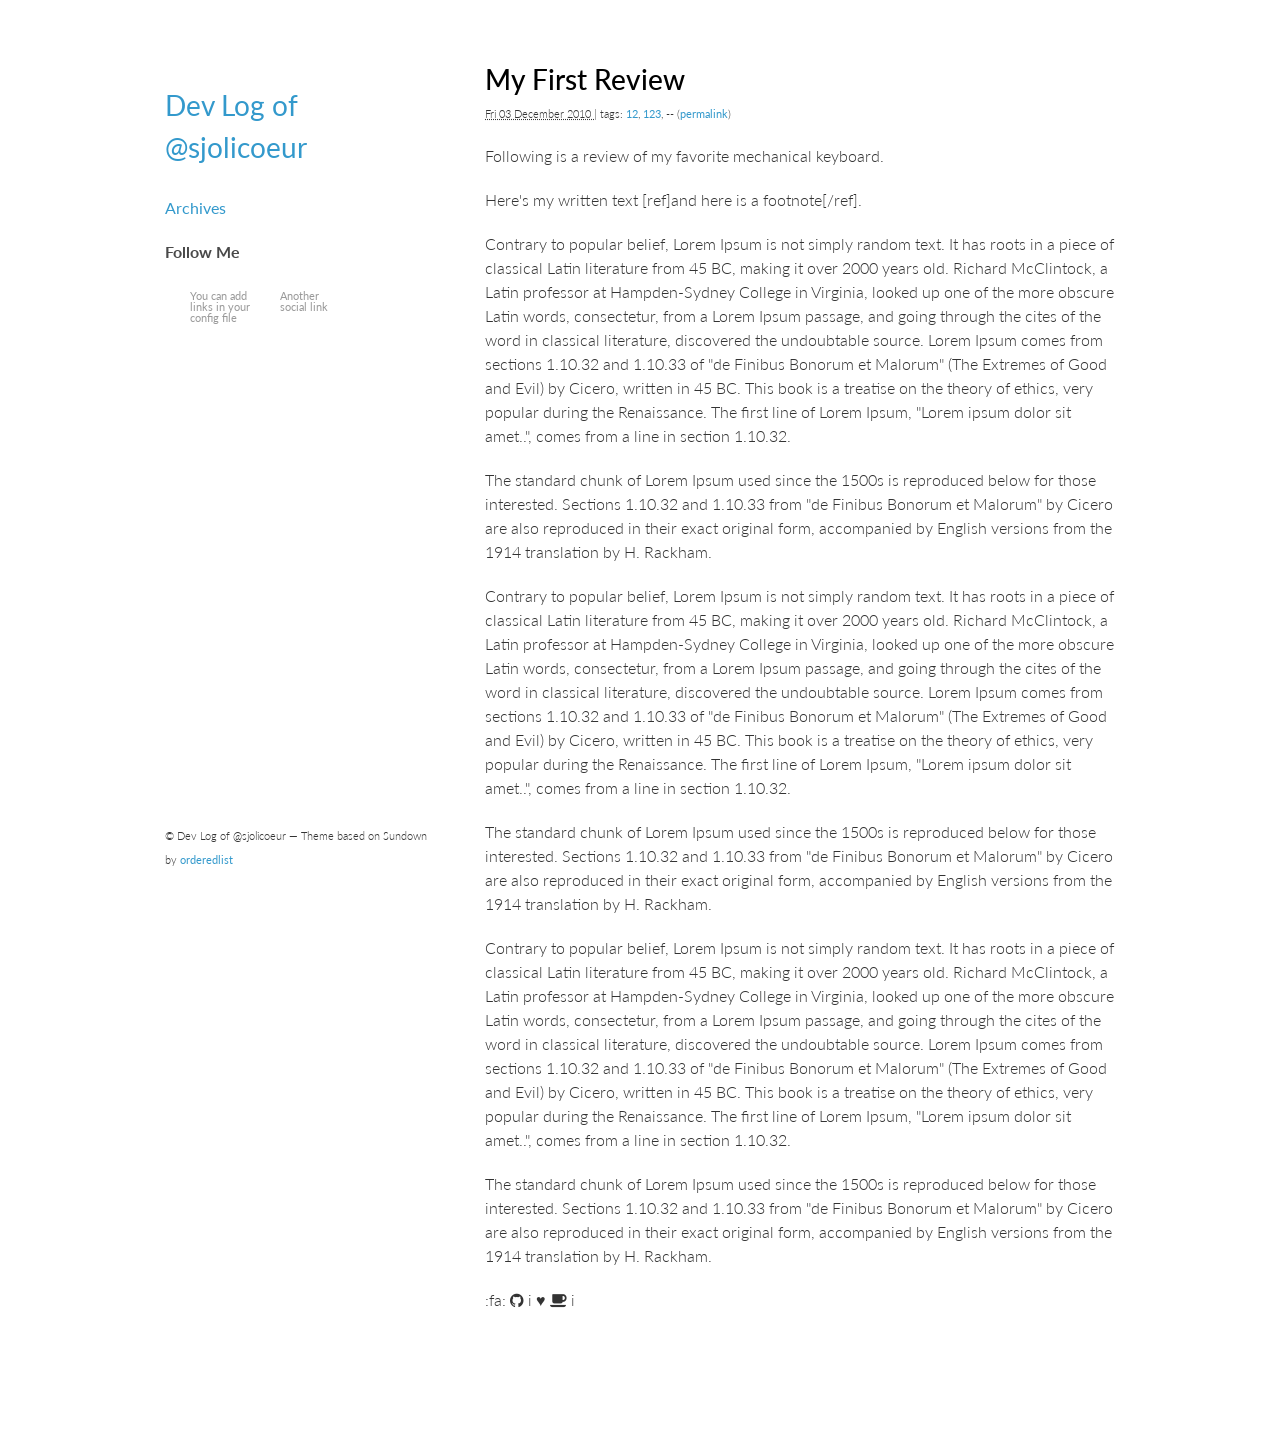
==== my-first-review.html @ 19c5ce72 "Generate Pelican site" ====
<!doctype html>
<html lang="en">
  <head>
    <meta charset="utf-8">
    <meta http-equiv="X-UA-Compatible" content="chrome=1">
    <title>My First ReviewDev Log of @sjolicoeur</title>

    <link rel="stylesheet" href="/theme/css/main.css">
    <link rel="stylesheet" href="/theme/css/pygment_trac.css">
    <meta name="viewport" content="width=device-width, initial-scale=1, user-scalable=no">
    <!--[if lt IE 9]>
    <script src="//html5shiv.googlecode.com/svn/trunk/html5.js"></script>
    <![endif]-->
  </head>
  <body>
    <div class="wrapper">
      <header>
        <div><img src="" class="grv-img"/></div>
        <div class="title"><a href="/">Dev Log of @sjolicoeur </a></div>
        <div class="sub-title"></div>

<p>
  <div class="view"><a href="/archives.html">Archives</a></div>
</p>

<!-- Social links -->
<div class="social">
<h4>Follow Me</h4>
<ul>
    <li><a href="#">You can add links in your config file</a></li>
    <li><a href="#">Another social link</a></li>
</ul>
</div>

      </header>
      <section>
<section id="content" class="body">
  <article>
      <div class="article-title">
        My First Review
      </div>

    <div class="entry-content">
<p>
<small>
<abbr class="published" title="2010-12-03T10:20:00+01:00">
  Fri 03 December 2010
</abbr> | 
  tags: 
    <a href="/tag/12.html">12</a>, 
    <a href="/tag/123.html">123</a>, 
 -- (<a href="/my-first-review.html" rel="bookmark">permalink</a>)
</small>
</p>      <p>Following is a review of my favorite mechanical keyboard. </p>
<p>Here's my written text [ref]and here is a footnote[/ref].</p>
<p>Contrary to popular belief, Lorem Ipsum is not simply random text. It has roots in a piece of classical Latin literature from 45 BC, making it over 2000 years old. Richard McClintock, a Latin professor at Hampden-Sydney College in Virginia, looked up one of the more obscure Latin words, consectetur, from a Lorem Ipsum passage, and going through the cites of the word in classical literature, discovered the undoubtable source. Lorem Ipsum comes from sections 1.10.32 and 1.10.33 of "de Finibus Bonorum et Malorum" (The Extremes of Good and Evil) by Cicero, written in 45 BC. This book is a treatise on the theory of ethics, very popular during the Renaissance. The first line of Lorem Ipsum, "Lorem ipsum dolor sit amet..", comes from a line in section 1.10.32.</p>
<p>The standard chunk of Lorem Ipsum used since the 1500s is reproduced below for those interested. Sections 1.10.32 and 1.10.33 from "de Finibus Bonorum et Malorum" by Cicero are also reproduced in their exact original form, accompanied by English versions from the 1914 translation by H. Rackham.</p>
<p>Contrary to popular belief, Lorem Ipsum is not simply random text. It has roots in a piece of classical Latin literature from 45 BC, making it over 2000 years old. Richard McClintock, a Latin professor at Hampden-Sydney College in Virginia, looked up one of the more obscure Latin words, consectetur, from a Lorem Ipsum passage, and going through the cites of the word in classical literature, discovered the undoubtable source. Lorem Ipsum comes from sections 1.10.32 and 1.10.33 of "de Finibus Bonorum et Malorum" (The Extremes of Good and Evil) by Cicero, written in 45 BC. This book is a treatise on the theory of ethics, very popular during the Renaissance. The first line of Lorem Ipsum, "Lorem ipsum dolor sit amet..", comes from a line in section 1.10.32.</p>
<p>The standard chunk of Lorem Ipsum used since the 1500s is reproduced below for those interested. Sections 1.10.32 and 1.10.33 from "de Finibus Bonorum et Malorum" by Cicero are also reproduced in their exact original form, accompanied by English versions from the 1914 translation by H. Rackham.</p>
<p>Contrary to popular belief, Lorem Ipsum is not simply random text. It has roots in a piece of classical Latin literature from 45 BC, making it over 2000 years old. Richard McClintock, a Latin professor at Hampden-Sydney College in Virginia, looked up one of the more obscure Latin words, consectetur, from a Lorem Ipsum passage, and going through the cites of the word in classical literature, discovered the undoubtable source. Lorem Ipsum comes from sections 1.10.32 and 1.10.33 of "de Finibus Bonorum et Malorum" (The Extremes of Good and Evil) by Cicero, written in 45 BC. This book is a treatise on the theory of ethics, very popular during the Renaissance. The first line of Lorem Ipsum, "Lorem ipsum dolor sit amet..", comes from a line in section 1.10.32.</p>
<p>The standard chunk of Lorem Ipsum used since the 1500s is reproduced below for those interested. Sections 1.10.32 and 1.10.33 from "de Finibus Bonorum et Malorum" by Cicero are also reproduced in their exact original form, accompanied by English versions from the 1914 translation by H. Rackham.</p>
<p>:fa: <i class="fa fa-github"></i>
i ♥ <i class="fa fa-coffee"></i> i</p>
    </div><!-- /.entry-content -->
  </article>
</section>
      </section>
      <footer>
        <p><small>&copy; Dev Log of @sjolicoeur &mdash; Theme based on Sundown by <a href="https://github.com/orderedlist">orderedlist</a></small></p>
      </footer>
    </div>
    <!-- Scale fix -->
    <script>
      var metas = document.getElementsByTagName('meta');
      var i;
      
      if (navigator.userAgent.match(/iPhone/i)) {
        for (i=0; i<metas.length; i++) {
          if (metas[i].name == "viewport") {
            metas[i].content = "width=device-width, minimum-scale=1.0, maximum-scale=1.0";
          }
        }
      
        document.addEventListener("gesturestart", gestureStart, false);
      }

      function gestureStart() {
        for (i=0; i<metas.length; i++) {
          if (metas[i].name == "viewport") {
            metas[i].content = "width=device-width, minimum-scale=0.25, maximum-scale=1.6";
          }
        }
      }
    </script>
  </body>
</html>
---- theme/css/main.css ----
@import url('font-awesome.css');
@import url(https://fonts.googleapis.com/css?family=Lato:300italic,700italic,300,700);

body {
  padding:50px;
  font:16px/1.5 Lato, "Helvetica Neue", Helvetica, Arial, sans-serif;
  // color:#777;
  color: #333;
  font-weight:300;
}

.grv-img {
  border-radius: 50%;
  -moz-border-radius: 50%;
  -webkit-border-radius: 50%;
  margin-right: auto;
  margin-left: auto;
}

h1, h2, h3, h4, h5, h6 {
  color:#222;
  margin:0 0 20px;
}
p, ul, ol, table, pre, dl {
  margin:0 0 20px;
}

h1, h2, h3 {
  line-height:1.1;
}

h1 {
  font-size:28px;
  font-weight: bold;
}

h2 {
  color:#393939;
}

h3, h4, h5, h6 {
  color:#494949;
  font-weight: bold;
}

a {
  color:#39c;
  font-weight:400;
  text-decoration:none;
}

a small {
  font-size:11px;
  color:#777;
  margin-top:-0.6em;
  display:block;
}

.wrapper {
  width:950px;
  margin:0 auto;
}

blockquote {
  border-left:1px solid #e5e5e5;
  margin:0;
  padding:0 0 0 20px;
  font-style:italic;
}

code, pre {
  font-family:Monaco, Bitstream Vera Sans Mono, Lucida Console, Terminal;
  color:#333;
  font-size:12px;
}

pre {
  padding:8px 15px;
  background: #f8f8f8;  
  border-radius:5px;
  border:1px solid #e5e5e5;
  overflow-x: auto;
}

table {
  width:100%;
  border-collapse:collapse;
}

th, td {
  text-align:left;
  padding:5px 10px;
  border-bottom:1px solid #e5e5e5;
}

dt {
  color:#444;
  font-weight:700;
}

th {
  color:#444;
}

img {
  max-width:100%;
}

header {
  width:270px;
  float:left;
  position:fixed;
}

header ul {
  list-style:none;
  height:30px;
  padding:0;
  width:270px;
}

header li {
  width:90px;
  float:left;
  height:30px;
}

header ul a {
  line-height:1;
  font-size:11px;
  color:#999;
  display:block;
  padding-top:6px;
  height:30px;
}

strong {
  color:#222;
  font-weight:700;
}

header .title {
  font-size: 28px;
  padding-top: 2px;
  padding-bottom: 8px;
}

div[class='social'] a {
		background-repeat: no-repeat;
		background-position: 3px 6px;
		padding-left: 25px;
	}

/* Icons */
.social a[href*='about.me'] {background-image: url('../images/icons/aboutme.png');}
.social a[href*='bitbucket.org'] {background-image: url('../images/icons/bitbucket.png');}
.social a[href*='delicious.com'] {background-image: url('../images/icons/delicious.png');}
.social a[href*='digg.com'] {background-image: url('../images/icons/digg.png');}
.social a[href*='facebook.com'] {background-image: url('../images/icons/facebook.png');}
.social a[href*='gitorious.org'] {background-image: url('../images/icons/gitorious.png');}
.social a[href*='github.com'],
.social a[href*='git.io'] {background-image: url('../images/icons/github.png');}
.social a[href*='gittip.com'] {background-image: url('../images/icons/gittip.png');}
.social a[href*='plus.google.com'] {background-image: url('../images/icons/google-plus.png');}
.social a[href*='google.com/\+'] {background-image: url('../images/icons/google-plus.png');}
.social a[href*='groups.google.com'] {background-image: url('../images/icons/google-groups.png');}
.social a[href*='news.ycombinator.com'],
.social a[href*='hackernewsers.com'] {background-image: url('../images/icons/hackernews.png');}
.social a[href*='last.fm'], .social a[href*='lastfm.'] {background-image: url('../images/icons/lastfm.png');}
.social a[href*='linkedin.com'] {background-image: url('../images/icons/linkedin.png');}
.social a[href*='reddit.com'] {background-image: url('../images/icons/reddit.png');}
.social a[type$='atom+xml'], .social a[type$='rss+xml'] {background-image: url('../images/icons/rss.png');}
.social a[href*='slideshare.net'] {background-image: url('../images/icons/slideshare.png');}
.social a[href*='speakerdeck.com'] {background-image: url('../images/icons/speakerdeck.png');}
.social a[href*='twitter.com'] {background-image: url('../images/icons/twitter.png');}
.social a[href*='vimeo.com'] {background-image: url('../images/icons/vimeo.png');}
.social a[href*='youtube.com'] {background-image: url('../images/icons/youtube.png');}

section {
  width:630px;
  float:right;
  padding-bottom:50px;
}

small {
  font-size:11px;
}

hr {
  border:0;
  background:#e5e5e5;
  height:1px;
  margin:0 0 20px;
}

footer {
  width:270px;
  float:left;
  position:fixed;
  bottom:10px;
}

@media print, screen and (max-width: 960px) {
  
  div.wrapper {
    width:auto;
    margin:0;
  }
  
  header, section, footer {
    float:none;
    position:static;
    width:auto;
  }
  
  header {
    padding-right:320px;
  }
  
  section {
    border:1px solid #e5e5e5;
    border-width:1px 0;
    padding:20px 0;
    margin:0 0 20px;
  }
  
  header a small {
    display:inline;
  }
  
  header ul {
    position:absolute;
    right:50px;
    top:52px;
  }
}

@media print, screen and (max-width: 720px) {
  body {
    word-wrap:break-word;
  }
  
  header {
    padding:0;
  }
  
  header ul, header p.view {
    position:static;
  }
  
  pre, code {
    word-wrap:normal;
  }
}

@media print, screen and (max-width: 480px) {
  body {
    padding:15px;
  }
  
  header ul {
    padding-bottom: 10px;
  }
}

@media print {
  body {
    padding:0.4in;
    font-size:12pt;
    color:#444;
  }
}

.front-title {
  color: #39c;
  font-weight: 400;
  text-decoration: none;
  font-size: 26px;
  margin-bottom: 0px;
  padding-bottom: 0px;
}

.read-more {
  padding-bottom: 10px;
  font-size: 14px;
}

.sub-title {
  font-size: 14px;
}

.article-title {
  color: #000;
  font-weight: 500;
  text-decoration: none;
  font-size: 28px;
  margin-bottom: 0px;
  padding-bottom: 0px;
}

.paginator {
  float: right;
  font-size: 14px;
}
---- theme/css/pygment_trac.css ----
.highlight  { background: #ffffff; }
.highlight .c { color: #999988; font-style: italic } /* Comment */
.highlight .err { color: #a61717; background-color: #e3d2d2 } /* Error */
.highlight .k { font-weight: bold } /* Keyword */
.highlight .o { font-weight: bold } /* Operator */
.highlight .cm { color: #999988; font-style: italic } /* Comment.Multiline */
.highlight .cp { color: #999999; font-weight: bold } /* Comment.Preproc */
.highlight .c1 { color: #999988; font-style: italic } /* Comment.Single */
.highlight .cs { color: #999999; font-weight: bold; font-style: italic } /* Comment.Special */
.highlight .gd { color: #000000; background-color: #ffdddd } /* Generic.Deleted */
.highlight .gd .x { color: #000000; background-color: #ffaaaa } /* Generic.Deleted.Specific */
.highlight .ge { font-style: italic } /* Generic.Emph */
.highlight .gr { color: #aa0000 } /* Generic.Error */
.highlight .gh { color: #999999 } /* Generic.Heading */
.highlight .gi { color: #000000; background-color: #ddffdd } /* Generic.Inserted */
.highlight .gi .x { color: #000000; background-color: #aaffaa } /* Generic.Inserted.Specific */
.highlight .go { color: #888888 } /* Generic.Output */
.highlight .gp { color: #555555 } /* Generic.Prompt */
.highlight .gs { font-weight: bold } /* Generic.Strong */
.highlight .gu { color: #800080; font-weight: bold; } /* Generic.Subheading */
.highlight .gt { color: #aa0000 } /* Generic.Traceback */
.highlight .kc { font-weight: bold } /* Keyword.Constant */
.highlight .kd { font-weight: bold } /* Keyword.Declaration */
.highlight .kn { font-weight: bold } /* Keyword.Namespace */
.highlight .kp { font-weight: bold } /* Keyword.Pseudo */
.highlight .kr { font-weight: bold } /* Keyword.Reserved */
.highlight .kt { color: #445588; font-weight: bold } /* Keyword.Type */
.highlight .m { color: #009999 } /* Literal.Number */
.highlight .s { color: #d14 } /* Literal.String */
.highlight .na { color: #008080 } /* Name.Attribute */
.highlight .nb { color: #0086B3 } /* Name.Builtin */
.highlight .nc { color: #445588; font-weight: bold } /* Name.Class */
.highlight .no { color: #008080 } /* Name.Constant */
.highlight .ni { color: #800080 } /* Name.Entity */
.highlight .ne { color: #990000; font-weight: bold } /* Name.Exception */
.highlight .nf { color: #990000; font-weight: bold } /* Name.Function */
.highlight .nn { color: #555555 } /* Name.Namespace */
.highlight .nt { color: #000080 } /* Name.Tag */
.highlight .nv { color: #008080 } /* Name.Variable */
.highlight .ow { font-weight: bold } /* Operator.Word */
.highlight .w { color: #bbbbbb } /* Text.Whitespace */
.highlight .mf { color: #009999 } /* Literal.Number.Float */
.highlight .mh { color: #009999 } /* Literal.Number.Hex */
.highlight .mi { color: #009999 } /* Literal.Number.Integer */
.highlight .mo { color: #009999 } /* Literal.Number.Oct */
.highlight .sb { color: #d14 } /* Literal.String.Backtick */
.highlight .sc { color: #d14 } /* Literal.String.Char */
.highlight .sd { color: #d14 } /* Literal.String.Doc */
.highlight .s2 { color: #d14 } /* Literal.String.Double */
.highlight .se { color: #d14 } /* Literal.String.Escape */
.highlight .sh { color: #d14 } /* Literal.String.Heredoc */
.highlight .si { color: #d14 } /* Literal.String.Interpol */
.highlight .sx { color: #d14 } /* Literal.String.Other */
.highlight .sr { color: #009926 } /* Literal.String.Regex */
.highlight .s1 { color: #d14 } /* Literal.String.Single */
.highlight .ss { color: #990073 } /* Literal.String.Symbol */
.highlight .bp { color: #999999 } /* Name.Builtin.Pseudo */
.highlight .vc { color: #008080 } /* Name.Variable.Class */
.highlight .vg { color: #008080 } /* Name.Variable.Global */
.highlight .vi { color: #008080 } /* Name.Variable.Instance */
.highlight .il { color: #009999 } /* Literal.Number.Integer.Long */

.type-csharp .highlight .k { color: #0000FF }
.type-csharp .highlight .kt { color: #0000FF }
.type-csharp .highlight .nf { color: #000000; font-weight: normal }
.type-csharp .highlight .nc { color: #2B91AF }
.type-csharp .highlight .nn { color: #000000 }
.type-csharp .highlight .s { color: #A31515 }
.type-csharp .highlight .sc { color: #A31515 }
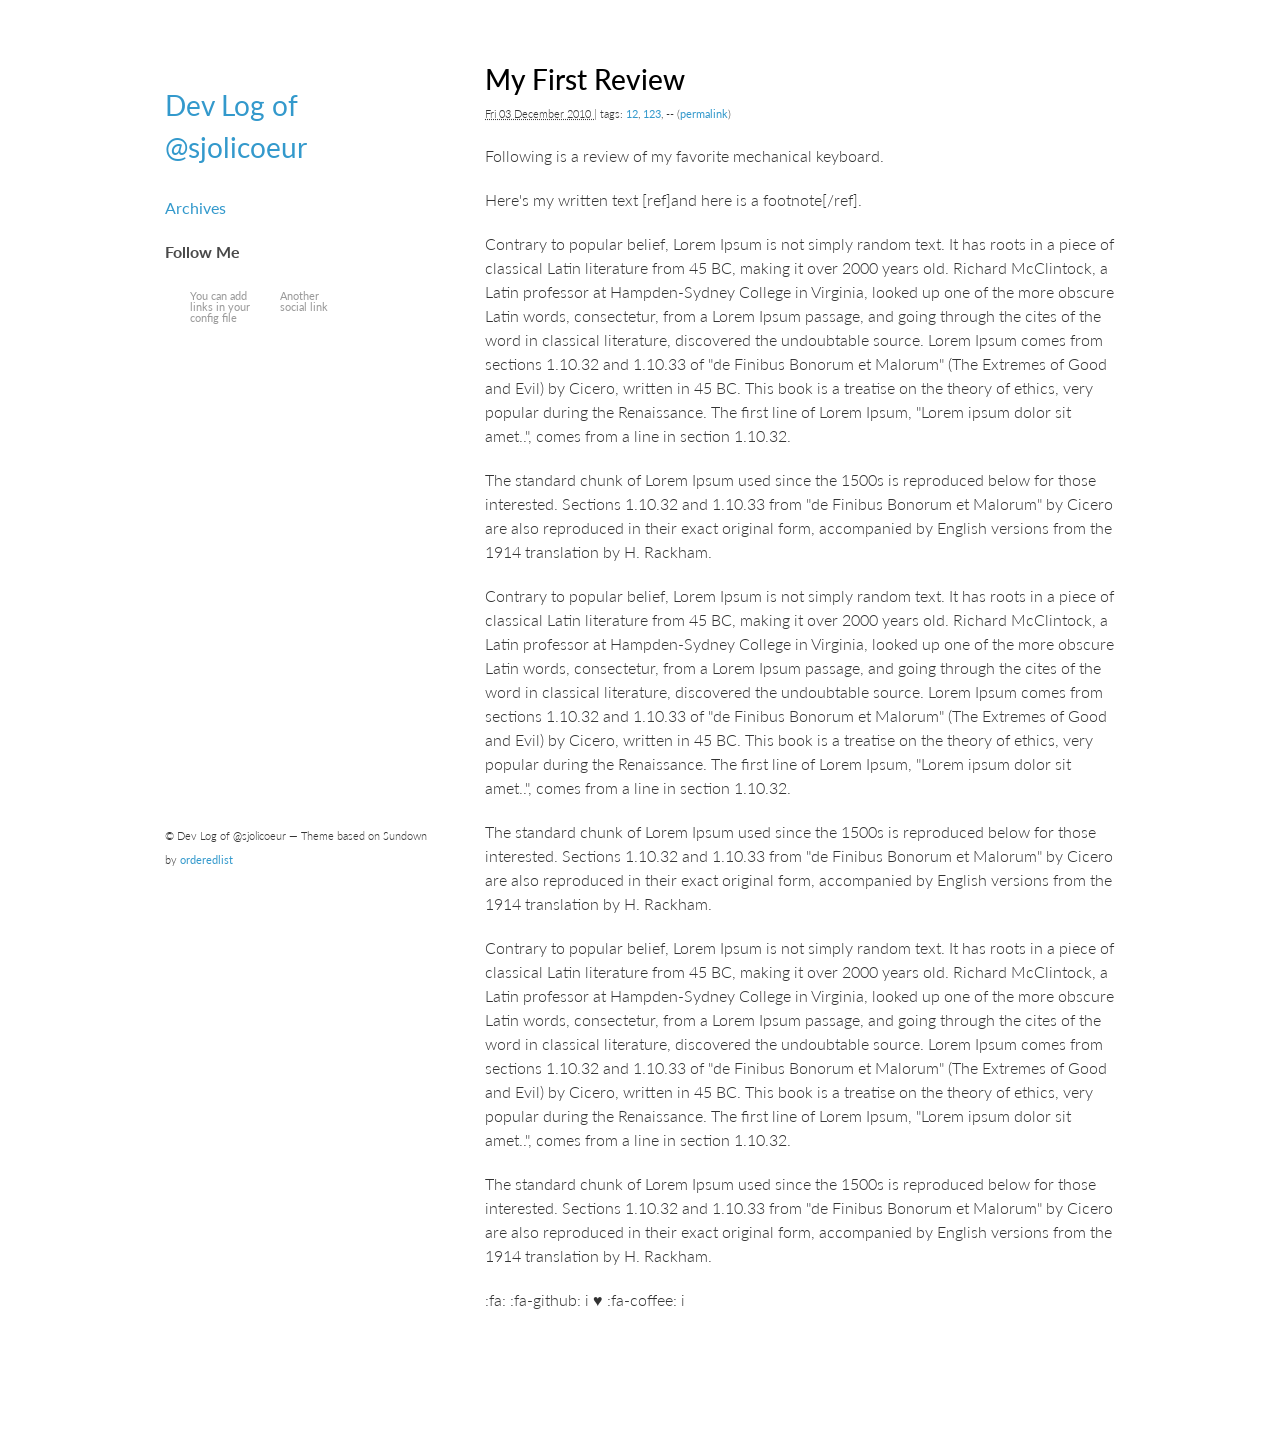
==== commit eabcdfa8: "Generate Pelican site" ====
--- a/my-first-review.html
+++ b/my-first-review.html
@@ -59,8 +59,8 @@
 <p>The standard chunk of Lorem Ipsum used since the 1500s is reproduced below for those interested. Sections 1.10.32 and 1.10.33 from "de Finibus Bonorum et Malorum" by Cicero are also reproduced in their exact original form, accompanied by English versions from the 1914 translation by H. Rackham.</p>
 <p>Contrary to popular belief, Lorem Ipsum is not simply random text. It has roots in a piece of classical Latin literature from 45 BC, making it over 2000 years old. Richard McClintock, a Latin professor at Hampden-Sydney College in Virginia, looked up one of the more obscure Latin words, consectetur, from a Lorem Ipsum passage, and going through the cites of the word in classical literature, discovered the undoubtable source. Lorem Ipsum comes from sections 1.10.32 and 1.10.33 of "de Finibus Bonorum et Malorum" (The Extremes of Good and Evil) by Cicero, written in 45 BC. This book is a treatise on the theory of ethics, very popular during the Renaissance. The first line of Lorem Ipsum, "Lorem ipsum dolor sit amet..", comes from a line in section 1.10.32.</p>
 <p>The standard chunk of Lorem Ipsum used since the 1500s is reproduced below for those interested. Sections 1.10.32 and 1.10.33 from "de Finibus Bonorum et Malorum" by Cicero are also reproduced in their exact original form, accompanied by English versions from the 1914 translation by H. Rackham.</p>
-<p>:fa: <i class="fa fa-github"></i>
-i ♥ <i class="fa fa-coffee"></i> i</p>
+<p>:fa: :fa-github:
+i ♥ :fa-coffee: i</p>
     </div><!-- /.entry-content -->
   </article>
 </section>
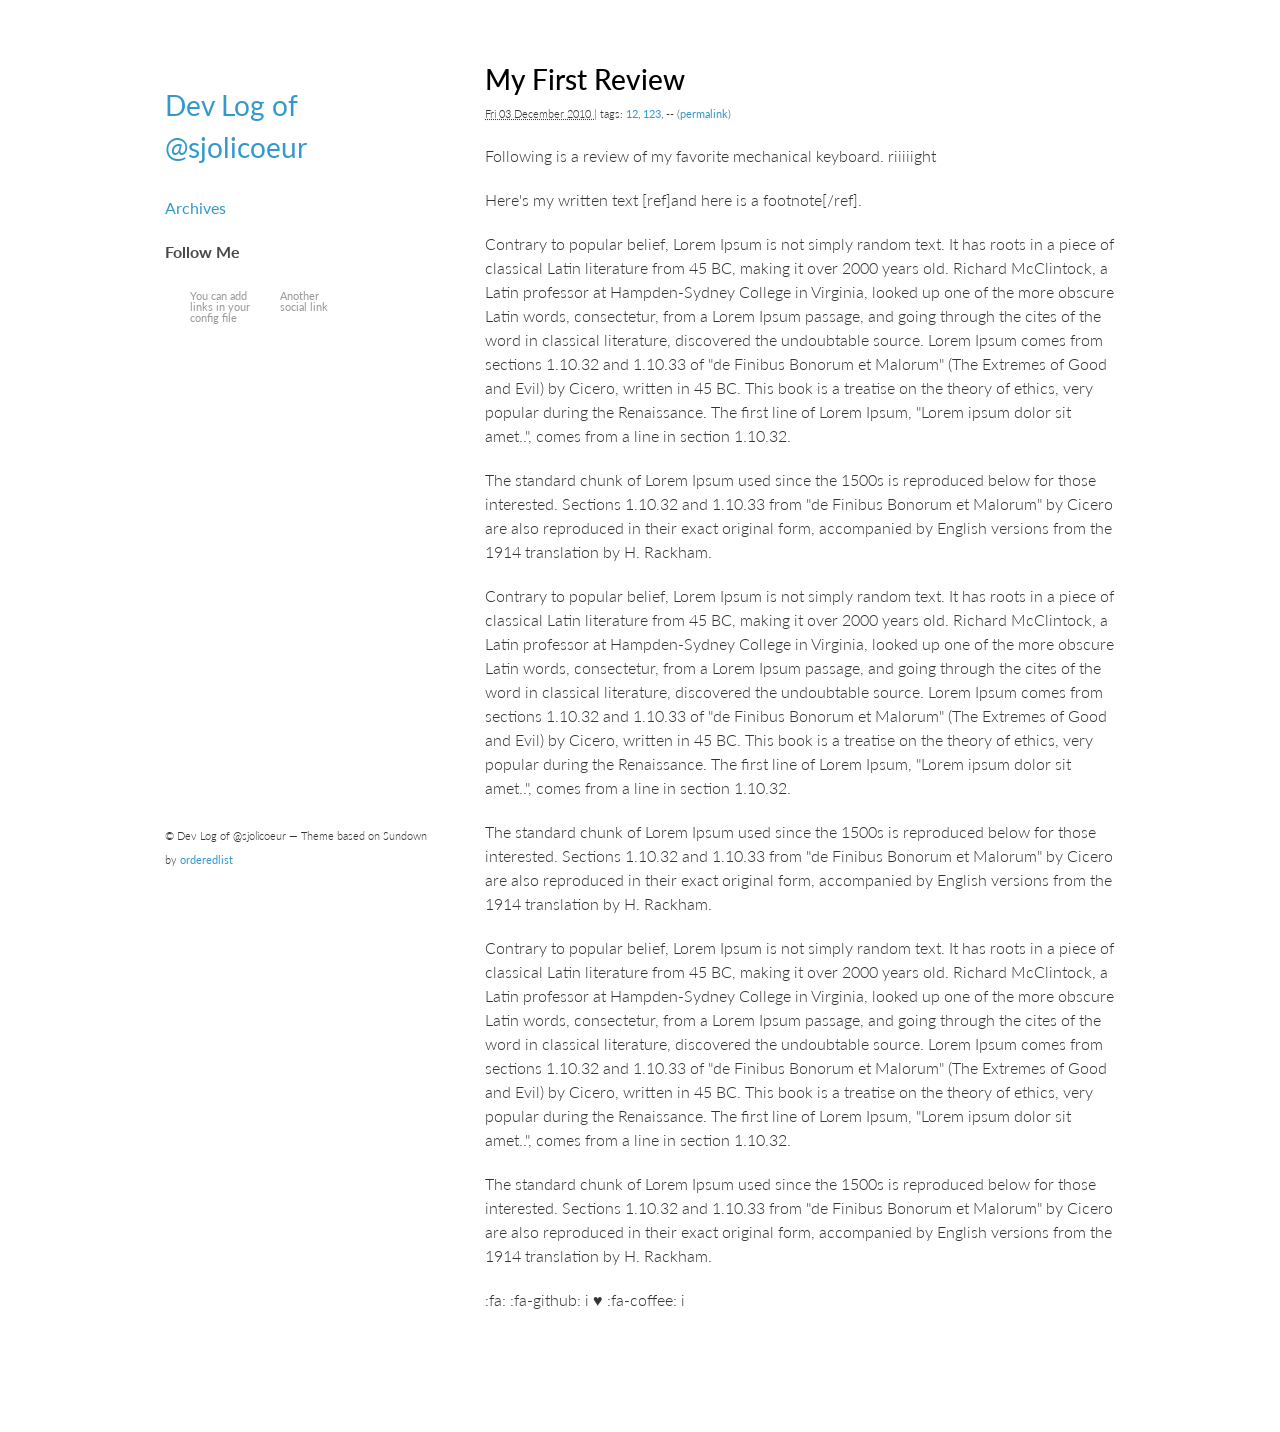
==== commit 9ceb2be3: "Generate Pelican site" ====
--- a/my-first-review.html
+++ b/my-first-review.html
@@ -51,7 +51,7 @@
     <a href="/tag/123.html">123</a>, 
  -- (<a href="/my-first-review.html" rel="bookmark">permalink</a>)
 </small>
-</p>      <p>Following is a review of my favorite mechanical keyboard. </p>
+</p>      <p>Following is a review of my favorite mechanical keyboard. riiiiight</p>
 <p>Here's my written text [ref]and here is a footnote[/ref].</p>
 <p>Contrary to popular belief, Lorem Ipsum is not simply random text. It has roots in a piece of classical Latin literature from 45 BC, making it over 2000 years old. Richard McClintock, a Latin professor at Hampden-Sydney College in Virginia, looked up one of the more obscure Latin words, consectetur, from a Lorem Ipsum passage, and going through the cites of the word in classical literature, discovered the undoubtable source. Lorem Ipsum comes from sections 1.10.32 and 1.10.33 of "de Finibus Bonorum et Malorum" (The Extremes of Good and Evil) by Cicero, written in 45 BC. This book is a treatise on the theory of ethics, very popular during the Renaissance. The first line of Lorem Ipsum, "Lorem ipsum dolor sit amet..", comes from a line in section 1.10.32.</p>
 <p>The standard chunk of Lorem Ipsum used since the 1500s is reproduced below for those interested. Sections 1.10.32 and 1.10.33 from "de Finibus Bonorum et Malorum" by Cicero are also reproduced in their exact original form, accompanied by English versions from the 1914 translation by H. Rackham.</p>
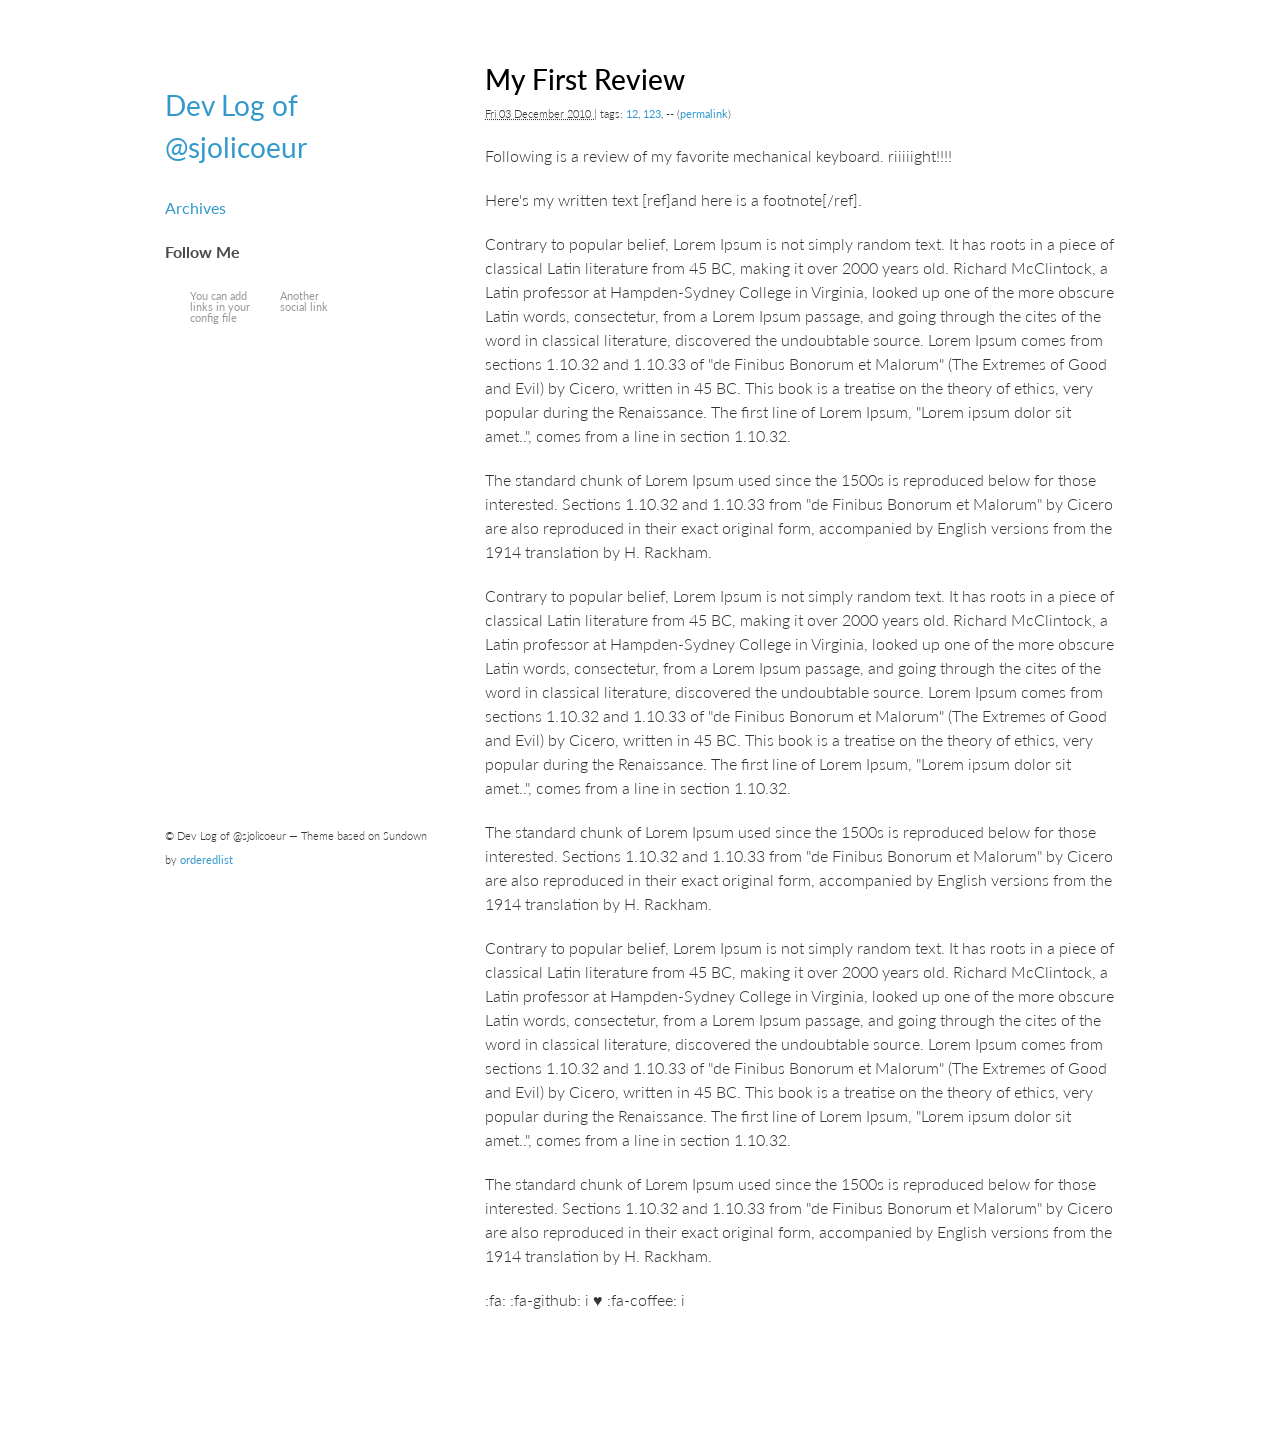
==== commit 337916c1: "Generate Pelican site" ====
--- a/my-first-review.html
+++ b/my-first-review.html
@@ -51,7 +51,7 @@
     <a href="/tag/123.html">123</a>, 
  -- (<a href="/my-first-review.html" rel="bookmark">permalink</a>)
 </small>
-</p>      <p>Following is a review of my favorite mechanical keyboard. riiiiight</p>
+</p>      <p>Following is a review of my favorite mechanical keyboard. riiiiight!!!!</p>
 <p>Here's my written text [ref]and here is a footnote[/ref].</p>
 <p>Contrary to popular belief, Lorem Ipsum is not simply random text. It has roots in a piece of classical Latin literature from 45 BC, making it over 2000 years old. Richard McClintock, a Latin professor at Hampden-Sydney College in Virginia, looked up one of the more obscure Latin words, consectetur, from a Lorem Ipsum passage, and going through the cites of the word in classical literature, discovered the undoubtable source. Lorem Ipsum comes from sections 1.10.32 and 1.10.33 of "de Finibus Bonorum et Malorum" (The Extremes of Good and Evil) by Cicero, written in 45 BC. This book is a treatise on the theory of ethics, very popular during the Renaissance. The first line of Lorem Ipsum, "Lorem ipsum dolor sit amet..", comes from a line in section 1.10.32.</p>
 <p>The standard chunk of Lorem Ipsum used since the 1500s is reproduced below for those interested. Sections 1.10.32 and 1.10.33 from "de Finibus Bonorum et Malorum" by Cicero are also reproduced in their exact original form, accompanied by English versions from the 1914 translation by H. Rackham.</p>
